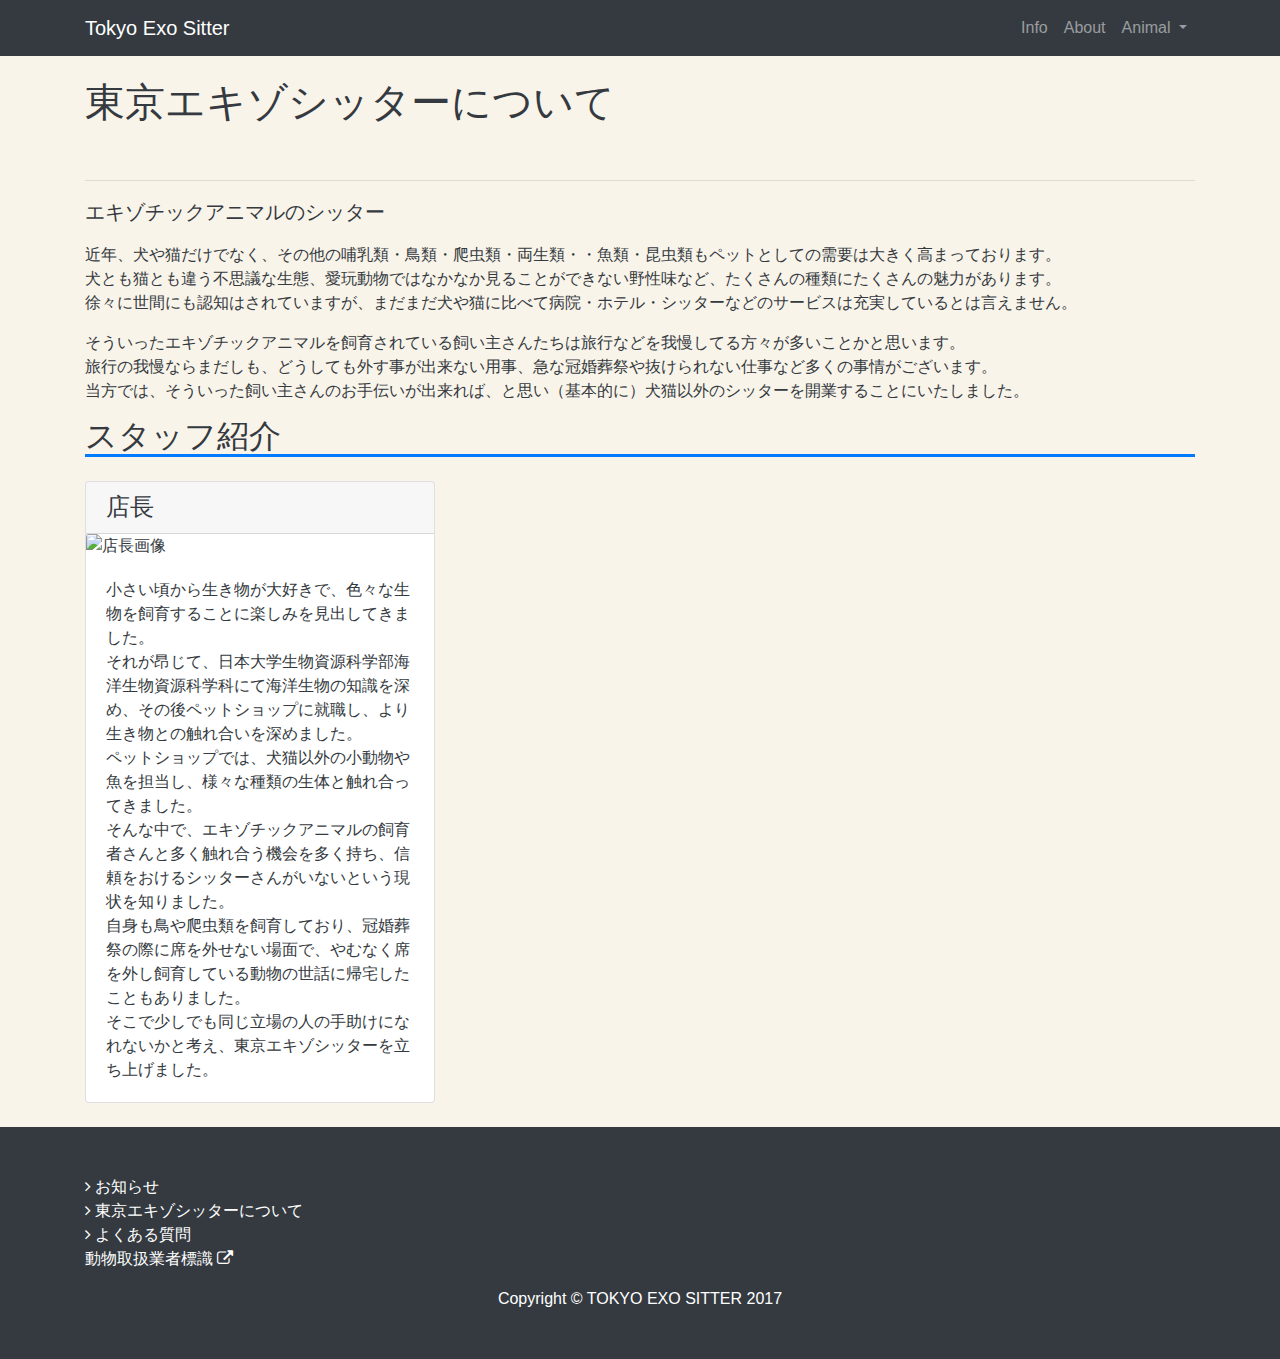
==== about/index.html @ 663e4061 "SEOのためにツリー構造に変更" ====
<!DOCTYPE html>
<html lang="ja">

<head>

  <meta charset="utf-8">
  <meta name="viewport" content="width=device-width, initial-scale=1, shrink-to-fit=no">
  <meta name="description" content="">
  <meta name="author" content="">

  <title>Tokyo Exo Sitter</title>

  <!-- Bootstrap core CSS -->
  <link href="/vendor/bootstrap/css/bootstrap.min.css" rel="stylesheet">

  <!-- Custom styles for this template -->
  <link href="/css/modern-business.css" rel="stylesheet">
  <!-- FontAwesome -->
  <link href="https://maxcdn.bootstrapcdn.com/font-awesome/4.7.0/css/font-awesome.min.css" rel="stylesheet">
  <script src="https://embed.small.chat/T6S8FS1B9G6WA54GQM.js" async></script>
</head>

<body>

  <!-- Navigation -->
  <nav class="navbar fixed-top navbar-expand-lg navbar-dark bg-dark fixed-top">
    <div class="container">
      <a class="navbar-brand" href="/index.html">Tokyo Exo Sitter</a>
      <button class="navbar-toggler navbar-toggler-right" type="button" data-toggle="collapse" data-target="#navbarResponsive" aria-controls="navbarResponsive" aria-expanded="false" aria-label="Toggle navigation">
        <span class="navbar-toggler-icon"></span>
      </button>
      <div class="collapse navbar-collapse" id="navbarResponsive">
        <ul class="navbar-nav ml-auto">
          <li class="nav-item">
            <a class="nav-link" href="/info/index.html">Info</a>
          </li>
          <li class="nav-item">
            <a class="nav-link" href="about.html">About</a>
          </li>
          <li class="nav-item dropdown">
            <a class="nav-link dropdown-toggle" href="#" id="navbarDropdownPortfolio" data-toggle="dropdown" aria-haspopup="true" aria-expanded="false">
              Animal
            </a>
            <div class="dropdown-menu dropdown-menu-right" aria-labelledby="navbarDropdownPortfolio">
              <a class="dropdown-item" href="portfolio-1-col.html">pika</a>
              <a class="dropdown-item" href="portfolio-2-col.html">leaf</a>
              <a class="dropdown-item" href="portfolio-3-col.html">fire</a>
              <a class="dropdown-item" href="portfolio-4-col.html">water</a>
            </div>
          </li>
        </ul>
      </div>
    </div>
  </nav>

  <!-- Page Content -->
  <div class="container">
    <!-- Page Heading/Breadcrumbs -->
    <h1 class="mt-4 mb-3">
      東京エキゾシッターについて
    </h1>
    <!--
    <ol class="breadcrumb">
    <li class="breadcrumb-item">
    <a href="/index.html">トップページ</a>
  </li>
  <li class="breadcrumb-item">
  <a href="/info/index.html">お知らせ</a>
</li>
<li class="breadcrumb-item">
<a href="/info/index.html">2017</a>
</li>
<li class="breadcrumb-item active">お知らせ2</li>
</ol>
-->

<div class="row">

  <!-- Post Content Column -->
  <div class="col-lg-12">

    <!-- Preview Image -->
    <img class="img-fluid rounded" src="http://ex-sitter.tokyo/images/about/about01.jpg" alt="">

    <hr>

    <!-- Post Content -->
    <p class="lead">エキゾチックアニマルのシッター</p>

    <p>
      近年、犬や猫だけでなく、その他の哺乳類・鳥類・爬虫類・両生類・・魚類・昆虫類もペットとしての需要は大きく高まっております。<br>
      犬とも猫とも違う不思議な生態、愛玩動物ではなかなか見ることができない野性味など、たくさんの種類にたくさんの魅力があります。<br>
      徐々に世間にも認知はされていますが、まだまだ犬や猫に比べて病院・ホテル・シッターなどのサービスは充実しているとは言えません。
    </p>
    <p>
      そういったエキゾチックアニマルを飼育されている飼い主さんたちは旅行などを我慢してる方々が多いことかと思います。<br>
      旅行の我慢ならまだしも、どうしても外す事が出来ない用事、急な冠婚葬祭や抜けられない仕事など多くの事情がございます。<br>
      当方では、そういった飼い主さんのお手伝いが出来れば、と思い（基本的に）犬猫以外のシッターを開業することにいたしました。
    </p>

  </div>
</div>
<!-- /.row -->

<h2>スタッフ紹介</h2>
<div class="row my-4">
  <div class="col-xl-4 col-sm-12">
    <div class="card h-100">
      <h4 class="card-header">店長</h4>
      <img class="card-img-top" src="http://ex-sitter.tokyo/images/about/staff01.png" alt="店長画像">
      <div class="card-body">
        <p class="card-text">
          小さい頃から生き物が大好きで、色々な生物を飼育することに楽しみを見出してきました。<br>
          それが昂じて、日本大学生物資源科学部海洋生物資源科学科にて海洋生物の知識を深め、その後ペットショップに就職し、より生き物との触れ合いを深めました。<br>
          ペットショップでは、犬猫以外の小動物や魚を担当し、様々な種類の生体と触れ合ってきました。<br>
          そんな中で、エキゾチックアニマルの飼育者さんと多く触れ合う機会を多く持ち、信頼をおけるシッターさんがいないという現状を知りました。<br>
          自身も鳥や爬虫類を飼育しており、冠婚葬祭の際に席を外せない場面で、やむなく席を外し飼育している動物の世話に帰宅したこともありました。<br>
          そこで少しでも同じ立場の人の手助けになれないかと考え、東京エキゾシッターを立ち上げました。

        </p>
      </div>
    </div>
  </div>
</div>
<!-- /.row -->


</div>
<!-- /.container -->
<!-- Footer -->
<footer class="py-5 bg-dark">
  <div class="container">
    <div class="row">
      <div class="col-xl-12">
        <ul class="list-unstyled">
          <li><a href="/info/"><i class="fa fa-angle-right mr-1" aria-hidden="true"></i>お知らせ</a></li>
          <li><a href="/about/"><i class="fa fa-angle-right mr-1" aria-hidden="true"></i>東京エキゾシッターについて</a></li>
          <li><a href="/faq/"><i class="fa fa-angle-right mr-1" aria-hidden="true"></i>よくある質問</a></li>
          <li><a href="http://ex-sitter.tokyo/images/top/hyoushiki.jpg" target="_blank">動物取扱業者標識<i class="fa fa-external-link ml-1" aria-hidden="true"></i></a></li>
        </ul>
        <p class="m-0 text-center text-white">Copyright &copy; TOKYO EXO SITTER 2017</p>
      </div>
    </div>
  </div>
  <!-- /.container -->
</footer>

<!-- Bootstrap core JavaScript -->
<script src="/vendor/jquery/jquery.min.js"></script>
<script src="/vendor/popper/popper.min.js"></script>
<script src="/vendor/bootstrap/js/bootstrap.min.js"></script>

</body>

</html>
---- css/modern-business.css ----
/*!
* Start Bootstrap - Modern Business (http://startbootstrap.com/template-overviews/modern-business)
* Copyright 2013-2017 Start Bootstrap
* Licensed under MIT (https://github.com/BlackrockDigital/startbootstrap-logomodern-business-nav/blob/master/LICENSE)
*/

body {
  padding-top: 54px;
  background-color: #f9f4ea;
  color: #343A40;
}

@media (min-width: 992px) {
  body {
    padding-top: 56px;
    background-color: #f9f4ea;
  }
}
.carousel-item {
  height: 65vh;
  min-height: 300px;
  background: no-repeat center center scroll;
  -webkit-background-size: cover;
  -moz-background-size: cover;
  -o-background-size: cover;
  background-size: cover;
}

.portfolio-item {
  margin-bottom: 30px;
}

/* 見出し*/
h2 {
  border-bottom: 3px solid #007BFF;
}


/* テキスト*/
.small-50 {
  font-size: 50%;
  font-weight: normal;
}

/*リンク*/
a {
  color: #343a40;
  text-decoration: none;
  background-color: transparent;
  -webkit-text-decoration-skip: objects;
}

a:hover {
  color: #4183c4;
  text-decoration: none;
}

a.btn {text-decoration:none;
}

/*表組み*/
.table-white,
.table-white > th,
.table-white1 > td {
  background-color: #ffffff;
}

.table a {
  display: block;
  width:100%;
  height:100%;
}
/*insta*/
.trim {
    overflow: hidden;
    width: 305px;/* トリミングしたい枠の幅 */
    height: 305px;/* トリミングしたい枠の高さ */
    object-fit: cover;
}
.polaroid {
  width: 305px;
  margin-bottom: 20px
}

.polaroid img {
  border-bottom: 45px solid #fff;
  -webkit-box-shadow: 3px 3px 3px #777;
     -moz-box-shadow: 3px 3px 3px #777;
          box-shadow: 3px 3px 3px #777;
}

.polaroid p {
  position: absolute;
  text-align: center;
  width: 100%;
  bottom: 0px;
  color: #888;
}

/*
#instafeed .col-lg-6 {
  padding: 0px;
}
#instafeed .col-md-6 {
  padding: 0px;
}
#instafeed figure {
  position: relative;
}
#instafeed figcaption {
	background-color: rgba(0,0,0,0.8);
	color:#FFF;
	padding:10px;
	position:absolute;
	top:0;
	left:0;
	width:100%;
	height:100%;
	-moz-transition: 0.3s;
	-o-transition: 0.3s;
	transition: 0.3s;
	opacity:0;
}
#instafeed figcaption:hover{
	opacity:1;
}
*/
/*フッター*/
footer {
  color: #ffffff;
}

footer a {
  color: #ffffff;
}
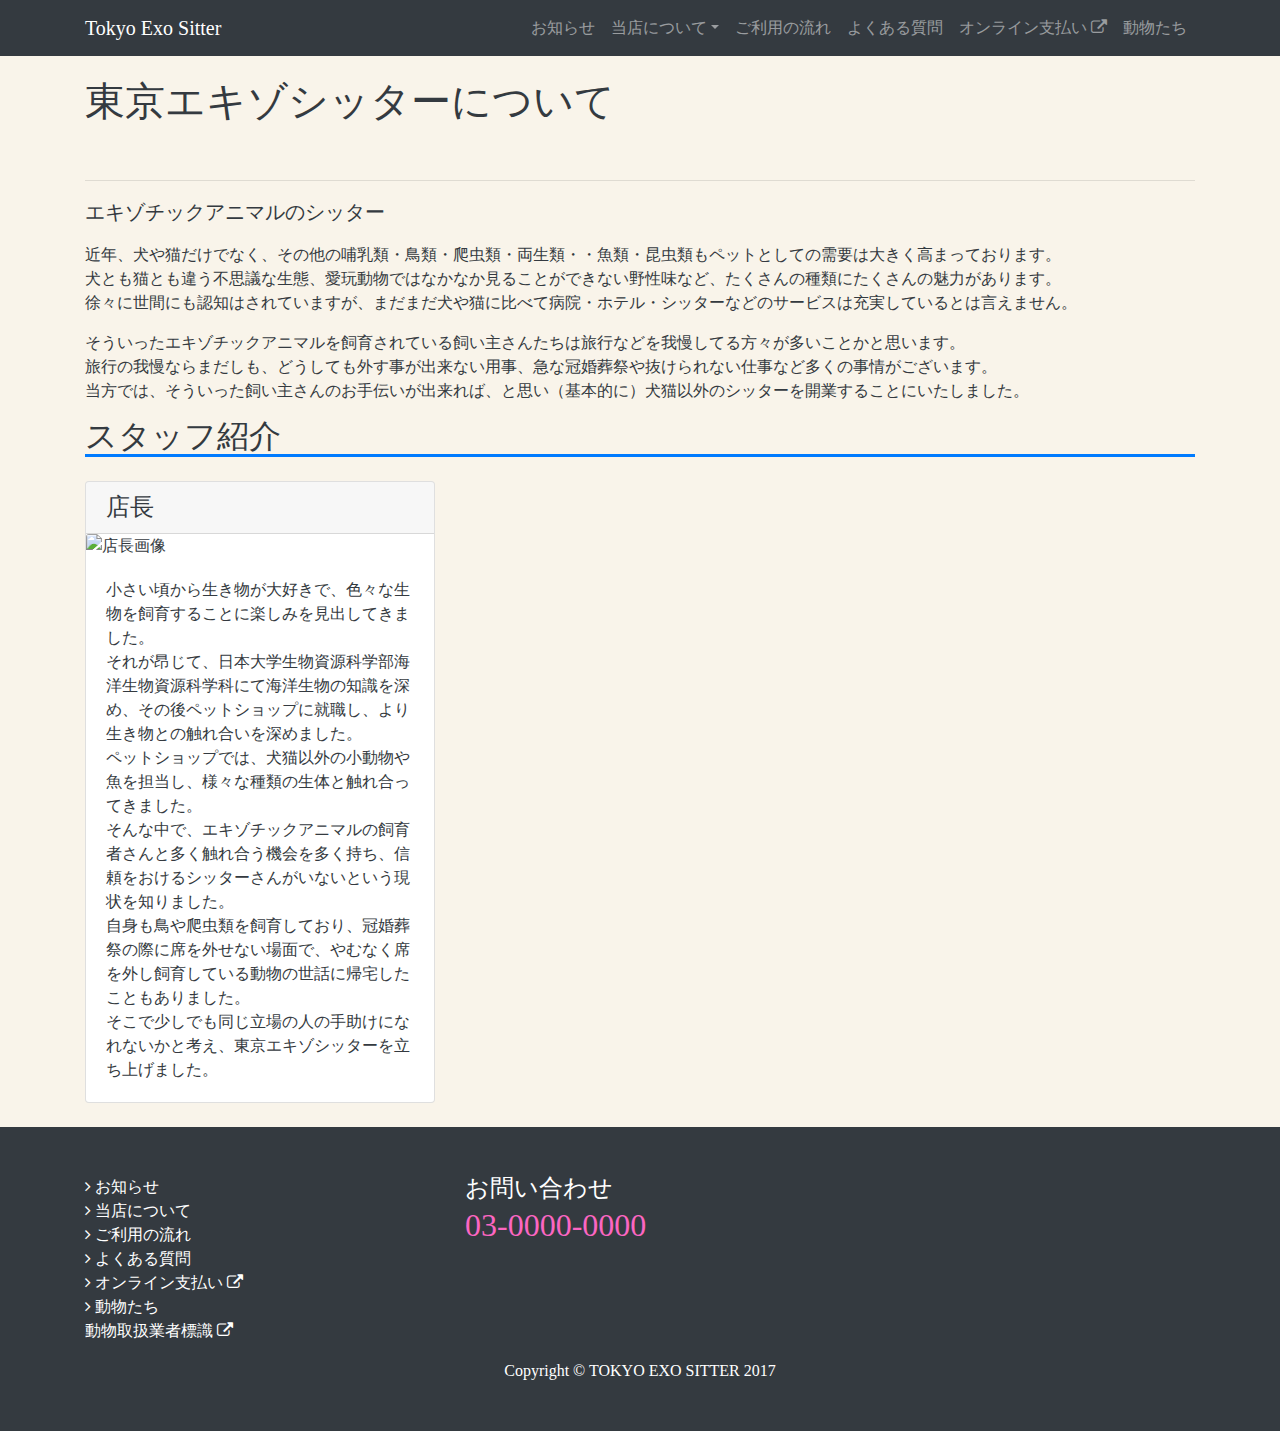
==== commit ab1f17cb: "他ページにもwebフォントを反映" ====
--- a/about/index.html
+++ b/about/index.html
@@ -1,23 +1,52 @@
 <!DOCTYPE html>
+
 <html lang="ja">
 
 <head>
 
   <meta charset="utf-8">
   <meta name="viewport" content="width=device-width, initial-scale=1, shrink-to-fit=no">
-  <meta name="description" content="">
+  <meta http-equiv="X-UA-Compatible" content="IE=edge">
+  <meta name="description" content="ペットシッターを派遣しております東京エキゾチックシッターのよくある質問です。">
   <meta name="author" content="">
-
-  <title>Tokyo Exo Sitter</title>
+  <meta name="keywords" content="ペットシッター,東京,八王子市,町田市,多摩市,調布市,稲城市,府中市,都内,エキゾチックアニマル,フクロウ,オウム,インコ,ウサギ,爬虫類,小動物,長期,比較,口コミ,ランキング">
+  <!-- ogp -->
+  <meta property="og:title" content="よくある質問 | 東京エキゾチックシッター" />
+  <meta property="og:type" content="website" /> <!--またはwebsite, blog-->
+  <meta property="og:url" content="https://ex-sitter.tokyo/index.html" />
+  <meta property="og:image" content="https://ex-sitter.tokyo/images/about/about01.jpg" />
+  <meta property="og:sitename" content="エキゾチックアニマル対応可能なペットシッター | 東京エキゾチックシッター" />
+  <meta property="og:description" content="ペットシッターを派遣しております東京エキゾチックシッターのよくある質問です。" />
+  <!-- twitter -->
+  <meta name="twitter:card" content="summary_large_image">
+  <meta name="twitter:title" content="東京エキゾチックシッター">
+  <meta name="twitter:description" content="ペットシッターを派遣しております東京エキゾチックシッターのよくある質問です。">
+  <meta name="twitter:image" content="https://ex-sitter.tokyo/images/about/about01.jpg">
+  <title>よくある質問 | 東京エキゾチックシッター</title>
 
   <!-- Bootstrap core CSS -->
   <link href="/vendor/bootstrap/css/bootstrap.min.css" rel="stylesheet">
 
   <!-- Custom styles for this template -->
   <link href="/css/modern-business.css" rel="stylesheet">
+  <!-- AOS -->
+  <link rel="stylesheet" href="//cdnjs.cloudflare.com/ajax/libs/aos/2.1.1/aos.css" async>
   <!-- FontAwesome -->
   <link href="https://maxcdn.bootstrapcdn.com/font-awesome/4.7.0/css/font-awesome.min.css" rel="stylesheet">
+  <!-- smallchat -->
   <script src="https://embed.small.chat/T6S8FS1B9G6WA54GQM.js" async></script>
+  <!--webfont-->
+  <script type="text/javascript" src="//typesquare.com/accessor/script/typesquare.js?9wDRhVVyNVQ%3D" charset="utf-8"></script>
+  <script>
+  (function(i,s,o,g,r,a,m){i['GoogleAnalyticsObject']=r;i[r]=i[r]||function(){
+    (i[r].q=i[r].q||[]).push(arguments)},i[r].l=1*new Date();a=s.createElement(o),
+    m=s.getElementsByTagName(o)[0];a.async=1;a.src=g;m.parentNode.insertBefore(a,m)
+  })(window,document,'script','https://www.google-analytics.com/analytics.js','ga');
+
+  ga('create', 'UA-106376971-1', 'auto');
+  ga('send', 'pageview');
+
+  </script>
 </head>
 
 <body>
@@ -32,21 +61,26 @@
       <div class="collapse navbar-collapse" id="navbarResponsive">
         <ul class="navbar-nav ml-auto">
           <li class="nav-item">
-            <a class="nav-link" href="/info/index.html">Info</a>
-          </li>
-          <li class="nav-item">
-            <a class="nav-link" href="about.html">About</a>
+            <a class="nav-link" href="/info/index.html">お知らせ</a>
           </li>
           <li class="nav-item dropdown">
-            <a class="nav-link dropdown-toggle" href="#" id="navbarDropdownPortfolio" data-toggle="dropdown" aria-haspopup="true" aria-expanded="false">
-              Animal
-            </a>
-            <div class="dropdown-menu dropdown-menu-right" aria-labelledby="navbarDropdownPortfolio">
-              <a class="dropdown-item" href="portfolio-1-col.html">pika</a>
-              <a class="dropdown-item" href="portfolio-2-col.html">leaf</a>
-              <a class="dropdown-item" href="portfolio-3-col.html">fire</a>
-              <a class="dropdown-item" href="portfolio-4-col.html">water</a>
+            <a class="nav-link dropdown-toggle" href="#" id="navbarDropdownAbout" data-toggle="dropdown" aria-haspopup="true" aria-expanded="false">当店について</a>
+            <div class="dropdown-menu dropdown-menu-right" aria-labelledby="navbarDropdownAbout">
+              <a class="dropdown-item" href="/about/index.html">概要</a>
+              <a class="dropdown-item" href="/images/top/hyoushiki.jpg" target="_blank">動物取扱業者標識<i class="fa fa-external-link ml-1" aria-hidden="true"></i></a>
             </div>
+          </li>
+          <li class="nav-item">
+            <a class="nav-link" href="/howto/index.html">ご利用の流れ</a>
+          </li>
+          <li class="nav-item">
+            <a class="nav-link" href="/faq/index.html">よくある質問</a>
+          </li>
+          <li class="nav-item">
+            <a class="nav-link" href="http://www.yahoo.co.jp" target="_blank">オンライン支払い<i class="fa fa-external-link ml-1" aria-hidden="true"></i></a>
+          </li>
+          <li class="nav-item">
+            <a class="nav-link" href="/animals/index.html">動物たち</a>
           </li>
         </ul>
       </div>
@@ -128,28 +162,75 @@
 </div>
 <!-- /.container -->
 <!-- Footer -->
-<footer class="py-5 bg-dark">
-  <div class="container">
-    <div class="row">
-      <div class="col-xl-12">
-        <ul class="list-unstyled">
-          <li><a href="/info/"><i class="fa fa-angle-right mr-1" aria-hidden="true"></i>お知らせ</a></li>
-          <li><a href="/about/"><i class="fa fa-angle-right mr-1" aria-hidden="true"></i>東京エキゾシッターについて</a></li>
-          <li><a href="/faq/"><i class="fa fa-angle-right mr-1" aria-hidden="true"></i>よくある質問</a></li>
-          <li><a href="http://ex-sitter.tokyo/images/top/hyoushiki.jpg" target="_blank">動物取扱業者標識<i class="fa fa-external-link ml-1" aria-hidden="true"></i></a></li>
-        </ul>
-        <p class="m-0 text-center text-white">Copyright &copy; TOKYO EXO SITTER 2017</p>
+  <footer class="py-5 bg-dark">
+    <div class="container">
+      <div class="row">
+        <div class="col-xl-4">
+          <ul class="list-unstyled">
+            <li><a href="/info/"><i class="fa fa-angle-right mr-1" aria-hidden="true"></i>お知らせ</a></li>
+            <li><a href="/about/"><i class="fa fa-angle-right mr-1" aria-hidden="true"></i>当店について</a></li>
+            <li><a href="/howto/"><i class="fa fa-angle-right mr-1" aria-hidden="true"></i>ご利用の流れ</a></li>
+            <li><a href="/faq/"><i class="fa fa-angle-right mr-1" aria-hidden="true"></i>よくある質問</a></li>
+            <li><a href="/images/top/hyoushiki.jpg" target="_blank"><i class="fa fa-angle-right mr-1" aria-hidden="true"></i>オンライン支払い<i class="fa fa-external-link ml-1" aria-hidden="true"></i></a></li>
+            <li><a href="/faq/"><i class="fa fa-angle-right mr-1" aria-hidden="true"></i>動物たち</a></li>
+            <li><a href="/images/top/hyoushiki.jpg" target="_blank">動物取扱業者標識<i class="fa fa-external-link ml-1" aria-hidden="true"></i></a></li>
+          </ul>
+        </div>
+        <div class="col-xl-4">
+          <h4 class="mb-0">お問い合わせ</h4>
+          <a href="tel:0300000000" class="tel">03-0000-0000</a>
+        </div>
+      </div>
+      <div class="row">
+        <div class="col-xl-12">
+          <p class="m-0 text-center text-white">Copyright &copy; TOKYO EXO SITTER 2017</p>
+        </div>
       </div>
     </div>
-  </div>
-  <!-- /.container -->
-</footer>
-
-<!-- Bootstrap core JavaScript -->
-<script src="/vendor/jquery/jquery.min.js"></script>
-<script src="/vendor/popper/popper.min.js"></script>
-<script src="/vendor/bootstrap/js/bootstrap.min.js"></script>
-
+    <!-- /.container -->
+  </footer>
+
+  <!-- Bootstrap core JavaScript -->
+  <script src="/vendor/jquery/jquery.min.js"></script>
+  <script src="/vendor/popper/popper.min.js"></script>
+  <script src="/vendor/bootstrap/js/bootstrap.min.js"></script>
+  <script src="//cdnjs.cloudflare.com/ajax/libs/aos/2.1.1/aos.js"></script>
+  <script>
+  AOS.init({
+    offset: 200,
+    duration: 600,
+    easing: 'ease-in-sine',
+  });
+  </script>
+
+  <!--schema.org-->
+  <script type="application/ld+json">
+  {
+    "@context": "http://schema.org",
+    "@type": "BreadcrumbList",
+    "itemListElement":
+    [
+      {
+        "@type": "ListItem",
+        "position": 1,
+        "item":
+        {
+          "@id": "https://ex-sitter.tokyo/",
+          "name": "HOME"
+        }
+      },
+      {
+        "@type": "ListItem",
+        "position": 2,
+        "item":
+        {
+          "@id": "https://ex-sitter.tokyo/about/",
+          "name": "当店について"
+        }
+      }
+    ]
+  }
+  </script>
 </body>
 
 </html>
--- a/css/modern-business.css
+++ b/css/modern-business.css
@@ -3,6 +3,23 @@
 * Copyright 2013-2017 Start Bootstrap
 * Licensed under MIT (https://github.com/BlackrockDigital/startbootstrap-logomodern-business-nav/blob/master/LICENSE)
 */
+
+/*大わけ*/
+
+@media (min-width: 768px) {
+  .sp-element {
+    display: none !important;
+  }
+}
+
+@media (max-width: 768px) {
+  .pc-element {
+    display: none !important;
+  }
+}
+* {
+  font-family: "G2サンセリフ-U";
+}
 
 body {
   padding-top: 54px;
@@ -72,21 +89,17 @@
 }
 /*insta*/
 .trim {
-    overflow: hidden;
-    width: 305px;/* トリミングしたい枠の幅 */
-    height: 305px;/* トリミングしたい枠の高さ */
-    object-fit: cover;
-}
-.polaroid {
-  width: 305px;
-  margin-bottom: 20px
+  overflow: hidden;
+  width: 305px;/* トリミングしたい枠の幅 */
+  height: 305px;/* トリミングしたい枠の高さ */
+  object-fit: cover;
 }
 
 .polaroid img {
   border-bottom: 45px solid #fff;
   -webkit-box-shadow: 3px 3px 3px #777;
-     -moz-box-shadow: 3px 3px 3px #777;
-          box-shadow: 3px 3px 3px #777;
+  -moz-box-shadow: 3px 3px 3px #777;
+  box-shadow: 3px 3px 3px #777;
 }
 
 .polaroid p {
@@ -97,32 +110,98 @@
   color: #888;
 }
 
+/*kvループ*/
+#roop {
+  width: 100%;
+  height: 476px;
+  background: url(/images/slides/kv.jpg) repeat-x;
+  background-position: 0 0;
+  -webkit-animation: bgroop 80s linear infinite;
+  animation: bgroop 80s linear infinite;
+}
+@-webkit-keyframes bgroop {
+  from {
+    background-position: 0  0;
+  }
+  to {
+    background-position: -2592px 0;
+  }
+}
+@keyframes bgroop {
+  from {
+    background-position: 0 0;
+  }
+  to {
+    background-position: -2592px 0;
+  }
+}
+
+/*アニメーション上にテキスト*
+example {/*親div*/
+position: relative;/*相対配置*/
+}
+
+.example {
+position: relative;
+}
+.kv p.pc {
+  position: absolute;/*絶対配置*/
+  color: white;/*文字は白に*/
+  top: 50%;
+  left: 50%;
+  -ms-transfiorm: translate(-50%,-50%);
+  -webkit-transform: translate(-50%,-50%);
+  transform: translate(-50%,-50%);
+  margin:0;
+  padding:0;
+  font-weight: bold; /*太字に*/
+  font-size: 10rem;/*サイズ2倍*/
+  text-shadow: 1px 1px 5px #333333;
+}
+
+.kv p.sp{
+  position: absolute;/*絶対配置*/
+  color: white;/*文字は白に*/
+  top: 50%;
+  left: 50%;
+  -ms-transfiorm: translate(-50%,-50%);
+  -webkit-transform: translate(-50%,-50%);
+  transform: translate(-50%,-50%);
+  margin:0;
+  padding:0;
+  font-weight: bold; /*太字に*/
+  font-size: 5rem;/*サイズ2倍*/
+  text-shadow: 1px 1px 5px #333333;
+}
+.example img {
+  width: 100%;
+}
 /*
 #instafeed .col-lg-6 {
-  padding: 0px;
+padding: 0px;
 }
 #instafeed .col-md-6 {
-  padding: 0px;
+padding: 0px;
 }
 #instafeed figure {
-  position: relative;
+position: relative;
 }
 #instafeed figcaption {
-	background-color: rgba(0,0,0,0.8);
-	color:#FFF;
-	padding:10px;
-	position:absolute;
-	top:0;
-	left:0;
-	width:100%;
-	height:100%;
-	-moz-transition: 0.3s;
-	-o-transition: 0.3s;
-	transition: 0.3s;
-	opacity:0;
+background-color: rgba(0,0,0,0.8);
+color:#FFF;
+padding:10px;
+position:absolute;
+top:0;
+left:0;
+width:100%;
+height:100%;
+-moz-transition: 0.3s;
+-o-transition: 0.3s;
+transition: 0.3s;
+opacity:0;
 }
 #instafeed figcaption:hover{
-	opacity:1;
+opacity:1;
 }
 */
 /*フッター*/
@@ -133,3 +212,8 @@
 footer a {
   color: #ffffff;
 }
+
+footer .tel {
+  font-size: 2rem;
+  color: #FC66C2;
+}
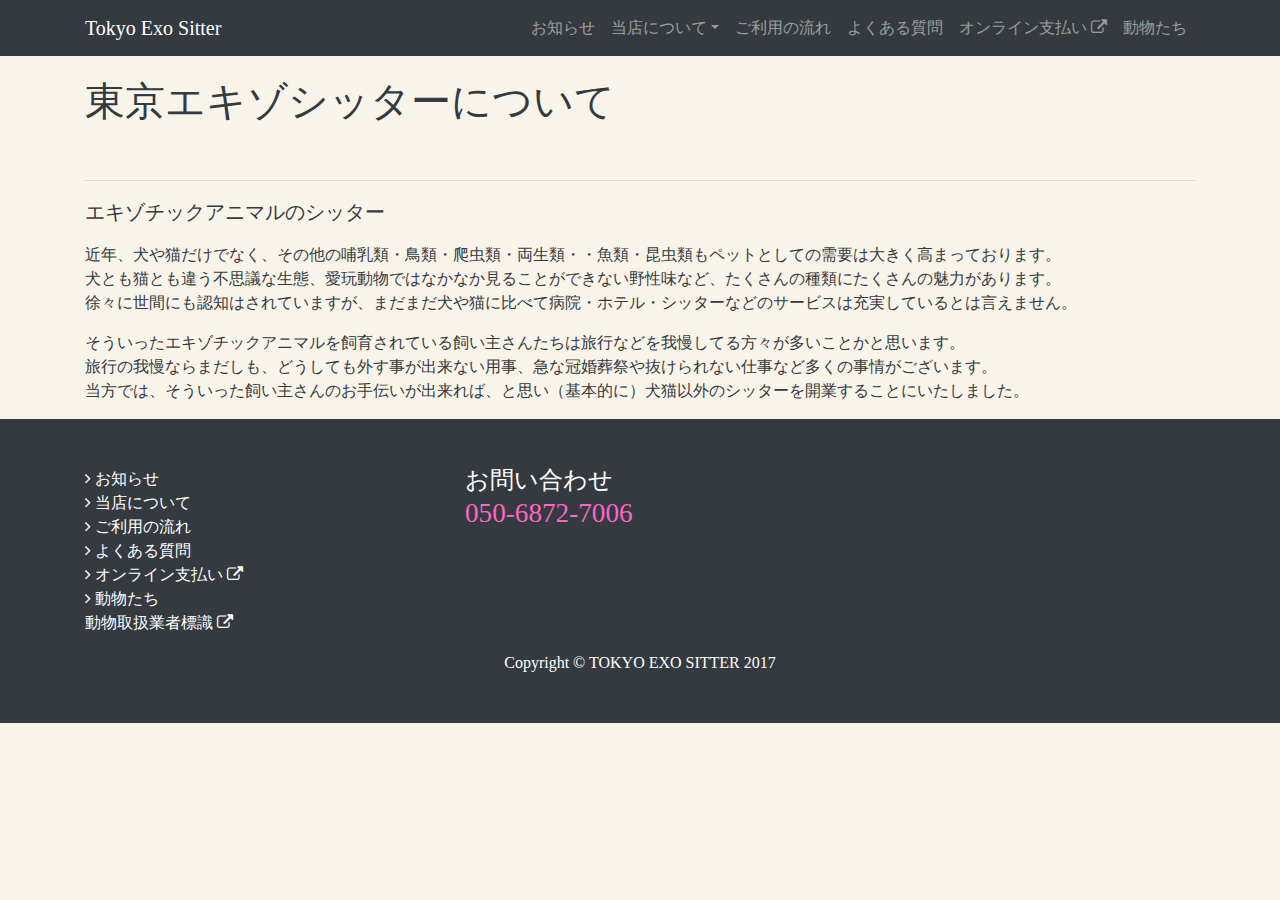
==== commit 54d98574: "スタッフ紹介一旦コメントアウト" ====
--- a/about/index.html
+++ b/about/index.html
@@ -136,6 +136,7 @@
 </div>
 <!-- /.row -->
 
+<!--
 <h2>スタッフ紹介</h2>
 <div class="row my-4">
   <div class="col-xl-4 col-sm-12">
@@ -156,6 +157,8 @@
     </div>
   </div>
 </div>
+-->
+
 <!-- /.row -->
 
 
@@ -178,7 +181,7 @@
         </div>
         <div class="col-xl-4">
           <h4 class="mb-0">お問い合わせ</h4>
-          <a href="tel:0300000000" class="tel">03-0000-0000</a>
+          <a href="tel:05068727006" class="tel">050-6872-7006</a>
         </div>
       </div>
       <div class="row">
--- a/css/modern-business.css
+++ b/css/modern-business.css
@@ -4,7 +4,7 @@
 * Licensed under MIT (https://github.com/BlackrockDigital/startbootstrap-logomodern-business-nav/blob/master/LICENSE)
 */
 
-/*大わけ*/
+/*出し分け*/
 
 @media (min-width: 768px) {
   .sp-element {
@@ -17,7 +17,8 @@
     display: none !important;
   }
 }
-* {
+/*フォント指定*/
+nav,footer,h1,h2,h3,h4,h5,h6,.kv {
   font-family: "G2サンセリフ-U";
 }
 
@@ -59,6 +60,11 @@
   font-weight: normal;
 }
 
+/* インスタ読み込みカードテキストがwebフォント対応せずなので対応*/
+#instafeed > div > div > div > p {
+  font-family:-apple-system,BlinkMacSystemFont,"Segoe UI",Roboto,"Helvetica Neue",Arial,sans-serif;
+}
+
 /*リンク*/
 a {
   color: #343a40;
@@ -141,7 +147,7 @@
 position: relative;/*相対配置*/
 }
 
-.example {
+.kv {
 position: relative;
 }
 .kv p.pc {
@@ -155,7 +161,7 @@
   margin:0;
   padding:0;
   font-weight: bold; /*太字に*/
-  font-size: 10rem;/*サイズ2倍*/
+  font-size: 5rem;/*サイズ2倍*/
   text-shadow: 1px 1px 5px #333333;
 }
 
@@ -170,7 +176,7 @@
   margin:0;
   padding:0;
   font-weight: bold; /*太字に*/
-  font-size: 5rem;/*サイズ2倍*/
+  font-size: 2rem;/*サイズ2倍*/
   text-shadow: 1px 1px 5px #333333;
 }
 .example img {
@@ -214,6 +220,6 @@
 }
 
 footer .tel {
-  font-size: 2rem;
+  font-size: 1.7rem;
   color: #FC66C2;
 }
